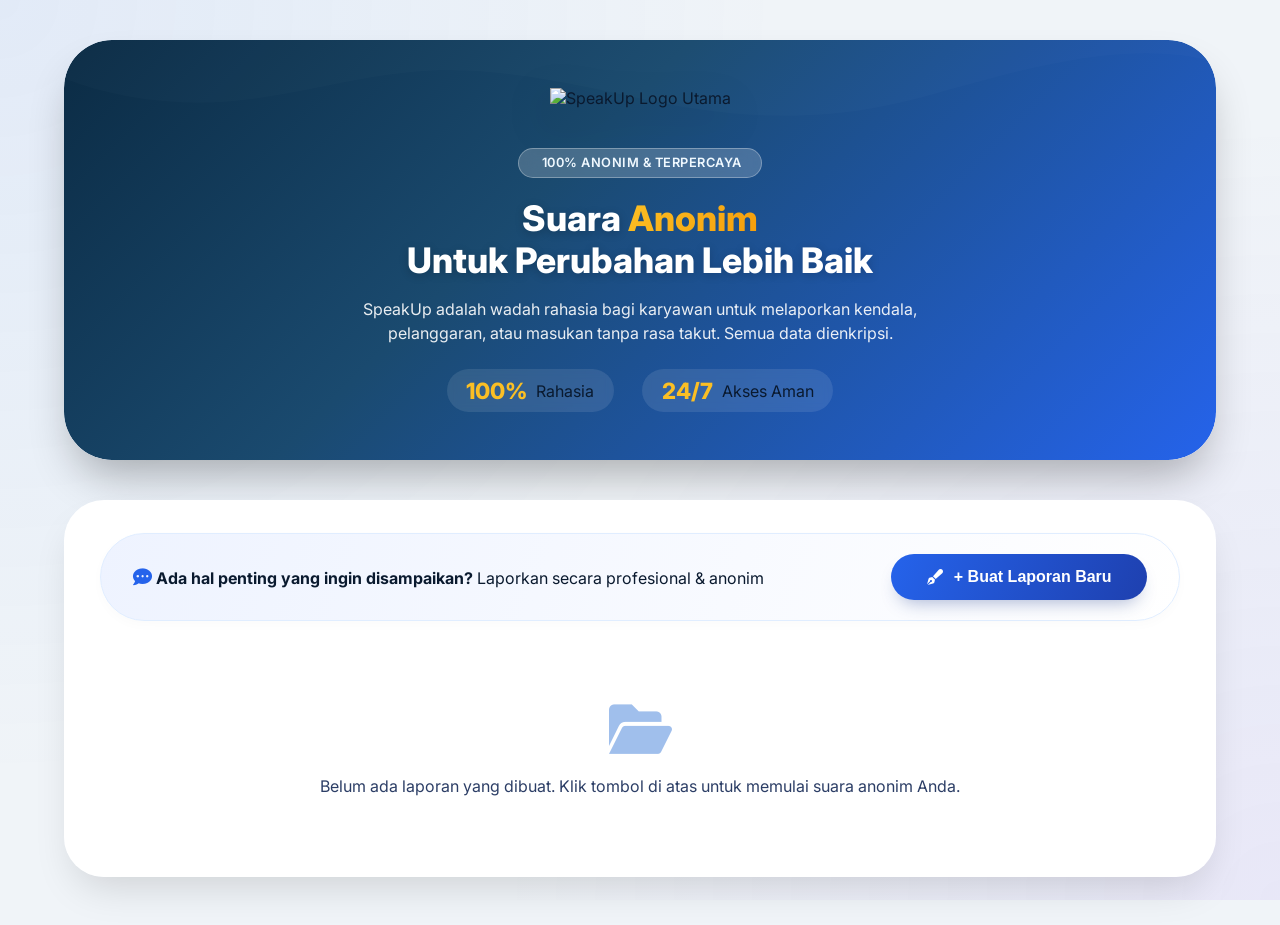
==== index.html @ 896e3e60 "Update index.html" ====
<!DOCTYPE html>
<html lang="id">
<head>
    <meta charset="UTF-8">
    <meta name="viewport" content="width=device-width, initial-scale=1.0, user-scalable=yes">
    <title>SpeakUp | Suara Anonim & Rahasia</title>
    <link href="https://fonts.googleapis.com/css2?family=Inter:opsz,wght@14..32,400;500;600;700;800;900&display=swap" rel="stylesheet">
    <link rel="stylesheet" href="https://cdnjs.cloudflare.com/ajax/libs/font-awesome/6.0.0-beta3/css/all.min.css">
    <script type="text/javascript" src="https://cdn.jsdelivr.net/npm/@emailjs/browser@4/dist/email.min.js"></script>
    <style>
        * {
            margin: 0;
            padding: 0;
            box-sizing: border-box;
        }

        body {
            font-family: 'Inter', sans-serif;
            background: #f0f4f8;
            color: #0a1a2f;
            overflow-x: hidden;
        }

        /* Background gradient dinamis */
        body::before {
            content: '';
            position: fixed;
            top: 0;
            left: 0;
            width: 100%;
            height: 100%;
            background: radial-gradient(circle at 0% 0%, rgba(59,130,246,0.08) 0%, transparent 50%),
                        radial-gradient(circle at 100% 100%, rgba(139,92,246,0.08) 0%, transparent 50%);
            pointer-events: none;
            z-index: -1;
        }

        .container {
            max-width: 1200px;
            margin: 0 auto;
            padding: 0 1.5rem 3rem;
        }

        /* ========== HERO HEADER YANG BESAR & MEWAH ========== */
        .hero-header {
            position: relative;
            margin-top: 2.5rem;
            margin-bottom: 2.5rem;
            border-radius: 48px;
            overflow: hidden;
            box-shadow: 0 25px 45px -12px rgba(0, 0, 0, 0.3);
            transition: transform 0.3s ease, box-shadow 0.3s ease;
        }

        .hero-header:hover {
            transform: translateY(-5px);
            box-shadow: 0 35px 55px -15px rgba(0, 0, 0, 0.4);
        }

        /* Background glassmorphism + gradient overlay */
        .hero-bg {
            background: linear-gradient(135deg, #0b2b44 0%, #1a4a6f 40%, #2563eb 100%);
            padding: 3rem 2.5rem;
            position: relative;
            display: flex;
            flex-direction: column;
            align-items: center;
            justify-content: center;
            gap: 2rem;
            backdrop-filter: blur(2px);
        }

        .hero-bg::before {
            content: '';
            position: absolute;
            top: 0;
            left: 0;
            right: 0;
            bottom: 0;
            background: url('data:image/svg+xml;utf8,<svg xmlns="http://www.w3.org/2000/svg" viewBox="0 0 1200 120" preserveAspectRatio="none"><path d="M0,0V46.29c47.79,22.2,103.59,32.17,158,28,70.36-5.37,136.33-33.31,206.8-37.5C438.64,32.43,512.34,53.67,583,72.05c69.27,18,138.3,24.88,209.4,13.08,36.15-6,69.85-17.84,104.45-29.34C989.49,25,1113-14.29,1200,52.47V0Z" opacity=".1" fill="%23ffffff"></path></svg>') repeat-x;
            background-size: 1200px 100px;
            bottom: 0;
            opacity: 0.15;
            pointer-events: none;
        }

        /* Logo sekarang di bagian atas (sejajar dengan hero content) tetapi kita buat di atas teks utama */
        .logo-hero {
            flex-shrink: 0;
            z-index: 2;
            text-align: center;
            margin-bottom: 0.5rem;
        }

        .logo-hero img {
            height: 260px;
            width: auto;
            filter: drop-shadow(0 15px 20px rgba(0,0,0,0.25));
            transition: transform 0.3s ease;
        }

        .logo-hero img:hover {
            transform: scale(1.05) rotate(2deg);
        }

        .hero-content {
            flex: 1;
            z-index: 2;
            text-align: center;
            width: 100%;
        }

        .hero-badge {
            display: inline-block;
            background: rgba(255,255,255,0.2);
            backdrop-filter: blur(8px);
            padding: 0.4rem 1.2rem;
            border-radius: 60px;
            font-size: 0.8rem;
            font-weight: 600;
            color: #f0f9ff;
            letter-spacing: 0.5px;
            margin-bottom: 1.2rem;
            border: 1px solid rgba(255,255,255,0.3);
        }

        .hero-title {
            font-size: 2.2rem;
            font-weight: 800;
            color: white;
            line-height: 1.2;
            margin-bottom: 1rem;
            text-shadow: 0 2px 10px rgba(0,0,0,0.2);
        }

        .hero-title span {
            background: linear-gradient(120deg, #fbbf24, #f59e0b);
            -webkit-background-clip: text;
            background-clip: text;
            color: transparent;
            text-shadow: none;
        }

        .hero-desc {
            color: rgba(255,255,255,0.9);
            font-size: 1rem;
            max-width: 600px;
            margin: 0 auto 1.5rem auto;
            line-height: 1.5;
        }

        .hero-stats {
            display: flex;
            gap: 1.8rem;
            margin-top: 1rem;
            justify-content: center;
        }

        .stat-item {
            display: flex;
            align-items: center;
            gap: 0.6rem;
            background: rgba(255,255,255,0.1);
            padding: 0.5rem 1.2rem;
            border-radius: 60px;
            backdrop-filter: blur(4px);
        }

        .stat-number {
            font-weight: 800;
            font-size: 1.4rem;
            color: #fbbf24;
        }

        /* CARD modern dengan efek glass */
        .card {
            background: rgba(255, 255, 255, 0.97);
            border-radius: 40px;
            box-shadow: 0 20px 40px -12px rgba(0, 0, 0, 0.15);
            padding: 2rem 2.2rem;
            transition: all 0.3s;
            border: 1px solid rgba(255,255,255,0.6);
            backdrop-filter: blur(2px);
        }

        .greeting {
            background: linear-gradient(110deg, #eef3ff, #ffffff);
            border-radius: 48px;
            padding: 1.2rem 2rem;
            display: flex;
            justify-content: space-between;
            align-items: center;
            flex-wrap: wrap;
            gap: 1rem;
            margin-bottom: 2rem;
            border: 1px solid #e0edff;
            box-shadow: 0 4px 12px rgba(0,0,0,0.02);
        }

        .btn-primary {
            background: linear-gradient(115deg, #2563eb, #1e40af);
            border: none;
            color: white;
            font-weight: 700;
            padding: 0.9rem 2.2rem;
            border-radius: 50px;
            cursor: pointer;
            display: inline-flex;
            align-items: center;
            gap: 0.7rem;
            transition: all 0.25s;
            box-shadow: 0 10px 18px -8px #1e3a8a60;
            font-size: 1rem;
        }

        .btn-primary:hover {
            transform: translateY(-3px);
            background: linear-gradient(115deg, #3b6eff, #2563eb);
            box-shadow: 0 18px 25px -12px #2563eb;
        }

        .btn-outline {
            background: white;
            border: 1.5px solid #cbd5e1;
            padding: 0.7rem 1.6rem;
            border-radius: 50px;
            cursor: pointer;
            transition: all 0.2s;
            font-weight: 600;
        }

        .btn-outline:hover {
            background: #f8fafc;
            border-color: #2563eb;
            transform: scale(0.97);
        }

        .step-section {
            margin-bottom: 2rem;
            border-bottom: 1px solid #eef2ff;
            padding-bottom: 1.8rem;
        }

        .step-title {
            font-size: 1.35rem;
            font-weight: 700;
            margin-bottom: 1rem;
            display: flex;
            align-items: center;
            gap: 0.8rem;
            color: #0c4a6e;
        }

        .step-badge {
            background: linear-gradient(145deg, #2563eb, #4f46e5);
            color: white;
            width: 34px;
            height: 34px;
            display: inline-flex;
            align-items: center;
            justify-content: center;
            border-radius: 40px;
            font-size: 0.95rem;
            box-shadow: 0 6px 12px rgba(37,99,235,0.3);
        }

        .category-grid {
            display: flex;
            flex-wrap: wrap;
            gap: 0.8rem;
            margin: 1rem 0;
        }

        .cat-btn {
            background: #f1f5f9;
            border: 1px solid #e2e8f0;
            padding: 0.6rem 1.5rem;
            border-radius: 60px;
            font-size: 0.85rem;
            font-weight: 600;
            cursor: pointer;
            transition: all 0.2s;
        }

        .cat-btn:hover {
            background: #e0e7ff;
            transform: translateY(-2px);
        }

        .cat-btn.active {
            background: linear-gradient(120deg, #2563eb, #3b82f6);
            color: white;
            border-color: transparent;
            box-shadow: 0 8px 18px -8px #3b82f6;
        }

        .info-icon {
            background: #eef2ff;
            border-radius: 50%;
            width: 26px;
            height: 26px;
            display: inline-flex;
            align-items: center;
            justify-content: center;
            cursor: pointer;
            transition: 0.2s;
        }

        input, textarea, select {
            width: 100%;
            padding: 1rem 1.2rem;
            border: 1.5px solid #e2e8f0;
            border-radius: 28px;
            font-family: 'Inter', sans-serif;
            font-size: 0.95rem;
            transition: all 0.2s;
            background: #ffffff;
        }

        input:focus, textarea:focus, select:focus {
            border-color: #3b82f6;
            box-shadow: 0 0 0 4px rgba(59,130,246,0.15);
            outline: none;
        }

        .row-2col {
            display: flex;
            gap: 1rem;
            flex-wrap: wrap;
        }

        .row-2col > div {
            flex: 1;
        }

        .file-zone {
            border: 2px dashed #b9d0f5;
            border-radius: 32px;
            padding: 1.6rem;
            text-align: center;
            background: #fbfdff;
            cursor: pointer;
            transition: all 0.25s;
        }

        .file-zone:hover {
            background: #eff6ff;
            border-color: #3b82f6;
            transform: scale(0.99);
        }

        .preview-files {
            margin-top: 1rem;
            display: flex;
            gap: 0.6rem;
            flex-wrap: wrap;
        }

        .file-badge {
            background: linear-gradient(135deg, #eef2ff, #ffffff);
            padding: 0.45rem 1.1rem;
            border-radius: 40px;
            font-size: 0.8rem;
            display: flex;
            align-items: center;
            gap: 8px;
            font-weight: 500;
            border: 1px solid #d9e6ff;
        }

        .remove-file {
            cursor: pointer;
            color: #ef4444;
            font-weight: bold;
            margin-left: 5px;
        }

        .confirm-box {
            background: linear-gradient(105deg, #f0f6ff, #ffffff);
            border-radius: 28px;
            padding: 1.4rem;
            margin: 1rem 0;
            border-left: 6px solid #3b82f6;
            box-shadow: 0 4px 14px rgba(0,0,0,0.02);
        }

        .action-buttons {
            display: flex;
            justify-content: flex-end;
            gap: 1rem;
            margin-top: 1.5rem;
        }

        .hidden {
            display: none;
        }

        .toast-msg {
            position: fixed;
            bottom: 30px;
            left: 50%;
            transform: translateX(-50%);
            background: #0f172ad9;
            backdrop-filter: blur(12px);
            color: white;
            padding: 14px 30px;
            border-radius: 80px;
            z-index: 1100;
            animation: fadeInUp 0.3s ease;
            font-weight: 600;
            box-shadow: 0 12px 25px rgba(0,0,0,0.2);
            border: 1px solid rgba(255,255,255,0.2);
        }

        @keyframes fadeInUp {
            from { opacity: 0; transform: translateX(-50%) translateY(25px); }
            to { opacity: 1; transform: translateX(-50%) translateY(0); }
        }

        .upload-progress {
            width: 100%;
            height: 5px;
            background: #e2e8f0;
            border-radius: 10px;
            margin-top: 12px;
            overflow: hidden;
        }

        .upload-progress-bar {
            width: 0%;
            height: 100%;
            background: linear-gradient(90deg, #2563eb, #a855f7);
            transition: width 0.3s;
        }

        @media (max-width: 760px) {
            .hero-bg { padding: 2rem 1.5rem; flex-direction: column; text-align: center; }
            .hero-title { font-size: 2.2rem; }
            .hero-stats { justify-content: center; }
            .logo-hero img { height: 80px; }
            .card { padding: 1.2rem; }
            .action-buttons { flex-direction: column; }
            .action-buttons button { width: 100%; justify-content: center; }
        }
    </style>
</head>
<body>
<div class="container">
    <!-- HEADER BESAR SEPERTI SPANDUK UTAMA - Logo dipindahkan ke atas hero content -->
    <div class="hero-header">
        <div class="hero-bg">
            <!-- Logo sekarang berada di bagian paling atas dari hero-bg -->
            <div class="logo-hero">
                <img src="https://i.imgur.com/7zE7RAF.png" alt="SpeakUp Logo Utama">
            </div>
            <!-- Kemudian hero content di bawah logo -->
            <div class="hero-content">
                <div class="hero-badge">
                    <i class="fas fa-shield-heart"></i> 100% ANONIM & TERPERCAYA
                </div>
                <div class="hero-title">
                    Suara <span>Anonim</span><br>Untuk Perubahan Lebih Baik
                </div>
                <div class="hero-desc">
                    SpeakUp adalah wadah rahasia bagi karyawan untuk melaporkan kendala, 
                    pelanggaran, atau masukan tanpa rasa takut. Semua data dienkripsi.
                </div>
                <div class="hero-stats">
                    <div class="stat-item"><span class="stat-number">100%</span> <span>Rahasia</span></div>
                    <div class="stat-item"><span class="stat-number">24/7</span> <span>Akses Aman</span></div>
                </div>
            </div>
        </div>
    </div>

    <div class="card">
        <div class="greeting">
            <p><i class="fas fa-comment-dots" style="color:#2563eb; font-size: 1.2rem;"></i> <strong>Ada hal penting yang ingin disampaikan?</strong> Laporkan secara profesional & anonim</p>
            <button id="newReportBtn" class="btn-primary"><i class="fas fa-pen-fancy"></i> + Buat Laporan Baru</button>
        </div>

        <div id="formContainer" class="hidden">
            <form id="reportForm">
                <div class="step-section">
                    <div class="step-title"><span class="step-badge">1</span> Kategori Masalah <span id="infoCatIcon" class="info-icon"><i class="fas fa-question"></i></span></div>
                    <div id="categoryGroup" class="category-grid"></div>
                    <div id="customCategoryDiv" class="hidden" style="margin-top: 12px;">
                        <input type="text" id="customCategoryInput" placeholder="Masukkan kategori lain...">
                    </div>
                </div>

                <div class="step-section">
                    <div class="step-title"><span class="step-badge">2</span> Judul Masalah</div>
                    <input type="text" id="judul" placeholder="Contoh: Keterlambatan respons dari tim operasional" maxlength="120">
                </div>

                <div class="step-section">
                    <div class="step-title"><span class="step-badge">3</span> Kronologi Kejadian</div>
                    <textarea id="kronologi" rows="4" placeholder="Ceritakan secara kronologis (waktu, tempat, dampak, dan siapa saja yang terlibat)"></textarea>
                </div>

                <div class="step-section">
                    <div class="step-title"><span class="step-badge">4</span> Pihak Terkait (Opsional)</div>
                    <div class="row-2col">
                        <div><input type="text" id="pihakNama" placeholder="Nama"></div>
                        <div><input type="text" id="pihakJabatan" placeholder="Jabatan"></div>
                        <div><input type="text" id="pihakDivisi" placeholder="Divisi"></div>
                    </div>
                </div>

                <div class="step-section">
                    <div class="step-title"><span class="step-badge">5</span> Detail Tambahan</div>
                    <div class="row-2col">
                        <div><input type="date" id="tanggalKejadian"></div>
                        <div><input type="text" id="lokasiProject" placeholder="Lokasi / Project"></div>
                    </div>
                    <div style="margin-top: 12px;">
                        <label style="font-weight: 500;">Status Kejadian :</label>
                        <select id="statusKejadian">
                            <option value="Masih terjadi">Masih terjadi</option>
                            <option value="Sudah selesai">Sudah selesai</option>
                            <option value="Terjadi Berulang">Terjadi Berulang</option>
                        </select>
                    </div>
                </div>

                <div class="step-section">
                    <div class="step-title"><span class="step-badge">6</span> Bukti Pendukung</div>
                    <div id="dropzone" class="file-zone">
                        <i class="fas fa-cloud-upload-alt fa-2x" style="color:#2563eb;"></i>
                        <p><strong>Klik atau drag & drop file</strong> (Foto, PDF, Screenshot, Video)</p>
                        <p style="font-size: 0.7rem;">Maks 5MB per file | Tersimpan aman di cloud (Dropbox)</p>
                        <input type="file" id="fileInput" multiple accept="image/*,video/*,application/pdf,.txt,.doc,.docx" style="display: none;">
                    </div>
                    <div id="filePreviewList" class="preview-files"></div>
                    <div id="uploadProgress" class="upload-progress hidden">
                        <div id="uploadProgressBar" class="upload-progress-bar"></div>
                    </div>
                </div>

                <div class="step-section">
                    <div class="step-title"><span class="step-badge">7</span> Konfirmasi & Kirim</div>
                    <div class="confirm-box">
                        <i class="fas fa-shield-alt" style="margin-right: 10px; color:#2563eb;"></i> 
                        <strong>Laporan ini bersifat rahasia & anonim.</strong> Pastikan informasi yang disampaikan akurat.<br>
                        Klik Kirim Laporan, maka data akan langsung diproses tim internal.
                    </div>
                    <div class="action-buttons">
                        <button type="button" id="backCheckBtn" class="btn-outline"><i class="fas fa-undo-alt"></i> Periksa Ulang</button>
                        <button type="submit" id="submitReportBtn" class="btn-primary"><i class="fas fa-paper-plane"></i> Kirim Laporan</button>
                    </div>
                </div>
            </form>
        </div>

        <div id="emptyState" style="text-align: center; padding: 3rem 1.5rem;">
            <i class="fas fa-folder-open" style="font-size: 3.5rem; color:#a0bfec;"></i>
            <p style="margin-top: 1.2rem; color: #2c3e66;">Belum ada laporan yang dibuat. Klik tombol di atas untuk memulai suara anonim Anda.</p>
        </div>
    </div>
</div>

<script>
    // Konfigurasi EmailJS & Dropbox
    const EMAILJS_PUBLIC_KEY = "STBRxktGl6mM6Zi95";
    const EMAILJS_SERVICE_ID = "carbonio_mail";
    const EMAILJS_TEMPLATE_ID = "template_08n414a";
    const RECIPIENT_EMAIL = "hr@genetek.co.id";

    const DROPBOX_ACCESS_TOKEN = "sl.u.[base64]";
    const DROPBOX_APP_FOLDER = "owncloud-efk";

    emailjs.init(EMAILJS_PUBLIC_KEY);

    let selectedCategory = "";
    let uploadedFiles = [];

    // DOM
    const newReportBtn = document.getElementById('newReportBtn');
    const formContainer = document.getElementById('formContainer');
    const emptyStateDiv = document.getElementById('emptyState');
    const categoryGroup = document.getElementById('categoryGroup');
    const customCategoryDiv = document.getElementById('customCategoryDiv');
    const customCategoryInput = document.getElementById('customCategoryInput');
    const fileInput = document.getElementById('fileInput');
    const dropzone = document.getElementById('dropzone');
    const filePreviewList = document.getElementById('filePreviewList');
    const reportForm = document.getElementById('reportForm');
    const backCheckBtn = document.getElementById('backCheckBtn');
    const uploadProgressDiv = document.getElementById('uploadProgress');
    const uploadProgressBar = document.getElementById('uploadProgressBar');

    const kategoriList = ["HR & Hubungan Kerja", "Kompensasi & Benefit", "Operasional & Proses Kerja", "K3 / Safety", "Administrasi & Dokumen", "Fasilitas & Infrastruktur", "Etika & Perilaku", "Manajemen & Kebijakan", "Pelanggaran / Fraud", "Lainnya"];

    // Dropbox upload functions
    async function uploadToDropbox(file, reportId) {
        const timestamp = Date.now();
        const safeFileName = file.name.replace(/[^a-zA-Z0-9.-]/g, '_');
        const dropboxPath = `/${DROPBOX_APP_FOLDER}/laporan_${reportId}/${timestamp}_${safeFileName}`;
        const arrayBuffer = await file.arrayBuffer();
        const uint8Array = new Uint8Array(arrayBuffer);
        const uploadResp = await fetch('https://content.dropboxapi.com/2/files/upload', {
            method: 'POST',
            headers: {
                'Authorization': `Bearer ${DROPBOX_ACCESS_TOKEN}`,
                'Content-Type': 'application/octet-stream',
                'Dropbox-API-Arg': JSON.stringify({ path: dropboxPath, mode: 'add', autorename: true })
            },
            body: uint8Array
        });
        if (!uploadResp.ok) throw new Error('Upload Dropbox gagal');
        await uploadResp.json();
        let shareLink = null;
        try {
            const shareResp = await fetch('https://api.dropboxapi.com/2/sharing/create_shared_link_with_settings', {
                method: 'POST',
                headers: { 'Authorization': `Bearer ${DROPBOX_ACCESS_TOKEN}`, 'Content-Type': 'application/json' },
                body: JSON.stringify({ path: dropboxPath, settings: { requested_visibility: "viewer_only", audience: "public" } })
            });
            if (shareResp.ok) {
                const shareData = await shareResp.json();
                shareLink = shareData.url;
            }
        } catch(e) { console.warn(e); }
        return { success: true, name: file.name, size: file.size, shareLink: shareLink || `Dropbox: ${dropboxPath}` };
    }

    async function uploadAllFiles(files, reportId) {
        let results = [];
        for (let i=0; i<files.length; i++) {
            if(uploadProgressBar) uploadProgressBar.style.width = `${(i/files.length)*100}%`;
            try {
                const res = await uploadToDropbox(files[i].file, reportId);
                results.push(res);
                showToast(`✅ ${files[i].name} tersimpan`, false);
            } catch(err) {
                showToast(`❌ Gagal upload ${files[i].name}`, true);
                results.push({ success: false, name: files[i].name });
            }
        }
        return results;
    }

    function handleFiles(files) {
        if(!files.length) return;
        if(uploadProgressDiv) uploadProgressDiv.classList.remove('hidden');
        for(let f of files) {
            if(f.size > 5*1024*1024) { showToast(`⚠️ ${f.name} >5MB diabaikan`, true); continue; }
            uploadedFiles.push({ file: f, name: f.name, size: f.size });
        }
        if(uploadProgressBar) uploadProgressBar.style.width = '100%';
        setTimeout(() => { uploadProgressDiv.classList.add('hidden'); if(uploadProgressBar) uploadProgressBar.style.width = '0%'; }, 1000);
        updateFilePreview();
    }

    function updateFilePreview() {
        filePreviewList.innerHTML = "";
        uploadedFiles.forEach((item, idx) => {
            const badge = document.createElement('div');
            badge.className = 'file-badge';
            badge.innerHTML = `<i class="fas fa-file-alt"></i> ${item.name.substring(0, 30)} (${(item.size/1024).toFixed(1)}KB) <span class="remove-file" data-idx="${idx}">✖</span>`;
            badge.querySelector('.remove-file').addEventListener('click', () => { uploadedFiles.splice(idx,1); updateFilePreview(); });
            filePreviewList.appendChild(badge);
        });
    }

    dropzone.addEventListener('click', () => fileInput.click());
    dropzone.addEventListener('dragover', e => { e.preventDefault(); dropzone.style.background = "#eef2ff"; });
    dropzone.addEventListener('dragleave', () => dropzone.style.background = "#fbfdff");
    dropzone.addEventListener('drop', e => { e.preventDefault(); dropzone.style.background = "#fbfdff"; handleFiles(e.dataTransfer.files); });
    fileInput.addEventListener('change', e => { handleFiles(e.target.files); fileInput.value = ''; });

    function renderCategories() {
        categoryGroup.innerHTML = "";
        kategoriList.forEach(kat => {
            const btn = document.createElement('button');
            btn.type = "button"; btn.className = "cat-btn"; btn.innerText = kat;
            btn.addEventListener('click', () => {
                document.querySelectorAll('.cat-btn').forEach(b => b.classList.remove('active'));
                btn.classList.add('active');
                selectedCategory = kat;
                customCategoryDiv.classList.toggle('hidden', kat !== "Lainnya");
            });
            categoryGroup.appendChild(btn);
        });
    }
    document.getElementById('infoCatIcon')?.addEventListener('click', () => alert("Pilih kategori yang paling sesuai untuk mempercepat tindak lanjut."));

    async function sendEmail(reportData, dropboxFiles) {
        let lampiranText = "Tidak ada lampiran";
        if(dropboxFiles?.length) {
            const ok = dropboxFiles.filter(f=>f.success);
            if(ok.length) lampiranText = ok.map(f=>`• ${f.name} (${(f.size/1024).toFixed(1)}KB)\n  Link: ${f.shareLink || 'Tersedia'}`).join("\n\n");
        }
        const params = {
            to_email: RECIPIENT_EMAIL, from_email: "noreply@speakup.genetek.co.id",
            kategori: reportData.kategori, judul: reportData.judul, kronologi: reportData.kronologi,
            pihak_nama: reportData.pihakTerkait.nama, pihak_jabatan: reportData.pihakTerkait.jabatan, pihak_divisi: reportData.pihakTerkait.divisi,
            tanggal_kejadian: reportData.detailTambahan.tanggalKejadian || "-", lokasi: reportData.detailTambahan.lokasiProject || "-",
            status: reportData.detailTambahan.status, lampiran: lampiranText, tanggal_laporan: new Date().toLocaleString('id-ID'),
            message: `LAPORAN SPEAKUP\nKategori: ${reportData.kategori}\nJudul: ${reportData.judul}\nKronologi: ${reportData.kronologi}\nLampiran: ${lampiranText}`
        };
        return await emailjs.send(EMAILJS_SERVICE_ID, EMAILJS_TEMPLATE_ID, params);
    }

    function saveToLocal(reportData, dropboxFiles) {
        let reports = JSON.parse(localStorage.getItem('speakup_reports') || '[]');
        reports.push({ ...reportData, dropboxFiles: dropboxFiles.map(f=>({name:f.name,link:f.shareLink})), id:Date.now() });
        localStorage.setItem('speakup_reports', JSON.stringify(reports));
    }

    function resetFormFields() {
        document.getElementById('judul').value = "";
        document.getElementById('kronologi').value = "";
        document.getElementById('pihakNama').value = "";
        document.getElementById('pihakJabatan').value = "";
        document.getElementById('pihakDivisi').value = "";
        document.getElementById('tanggalKejadian').value = "";
        document.getElementById('lokasiProject').value = "";
        document.getElementById('statusKejadian').value = "Masih terjadi";
        selectedCategory = "";
        customCategoryDiv.classList.add('hidden');
        customCategoryInput.value = "";
        uploadedFiles = [];
        updateFilePreview();
        document.querySelectorAll('.cat-btn').forEach(b => b.classList.remove('active'));
    }

    async function submitReportHandler(e) {
        e.preventDefault();
        let finalCat = selectedCategory;
        if(selectedCategory === "Lainnya") {
            if(!customCategoryInput.value.trim()) return alert("Isi kategori lainnya");
            finalCat = customCategoryInput.value.trim();
        } else if(!selectedCategory) return alert("Pilih salah satu kategori");

        const judul = document.getElementById('judul').value.trim();
        const kronologi = document.getElementById('kronologi').value.trim();
        if(!judul || !kronologi) return alert("Judul dan kronologi wajib diisi");

        const submitBtn = document.getElementById('submitReportBtn');
        const originalText = submitBtn.innerHTML;
        submitBtn.innerHTML = '<i class="fas fa-spinner fa-pulse"></i> Mengirim...';
        submitBtn.disabled = true;
        try {
            const reportId = Date.now();
            let dropboxRes = [];
            if(uploadedFiles.length) dropboxRes = await uploadAllFiles(uploadedFiles, reportId);
            const reportData = {
                kategori: finalCat, judul, kronologi,
                pihakTerkait: { nama: document.getElementById('pihakNama').value.trim() || "Anonim", jabatan: document.getElementById('pihakJabatan').value.trim() || "-", divisi: document.getElementById('pihakDivisi').value.trim() || "-" },
                detailTambahan: { tanggalKejadian: document.getElementById('tanggalKejadian').value, lokasiProject: document.getElementById('lokasiProject').value, status: document.getElementById('statusKejadian').value }
            };
            await sendEmail(reportData, dropboxRes);
            saveToLocal(reportData, dropboxRes);
            showToast("Laporan anonim berhasil dikirim! Terima kasih telah bersuara.", false);
            alert(`✅ Laporan terkirim ke HR & tim internal`);
            resetFormFields();
            formContainer.classList.add('hidden');
            emptyStateDiv.classList.remove('hidden');
        } catch(err) {
            console.error(err);
            showToast("Gagal mengirim laporan: " + err.message, true);
        } finally {
            submitBtn.innerHTML = originalText;
            submitBtn.disabled = false;
        }
    }

    newReportBtn.addEventListener('click', () => {
        resetFormFields();
        formContainer.classList.remove('hidden');
        emptyStateDiv.classList.add('hidden');
        formContainer.scrollIntoView({ behavior: 'smooth' });
    });
    backCheckBtn.addEventListener('click', () => window.scrollTo({ top: 0, behavior: 'smooth' }));
    reportForm.addEventListener('submit', submitReportHandler);
    renderCategories();

    function showToast(msg, isErr) {
        const toast = document.createElement('div');
        toast.className = 'toast-msg';
        toast.style.background = isErr ? '#dc2626e6' : '#0f172ad9';
        toast.innerHTML = `<i class="fas ${isErr ? 'fa-exclamation-triangle' : 'fa-check-circle'}"></i> ${msg}`;
        document.body.appendChild(toast);
        setTimeout(() => toast.remove(), 4000);
    }
</script>
</body>
</html>
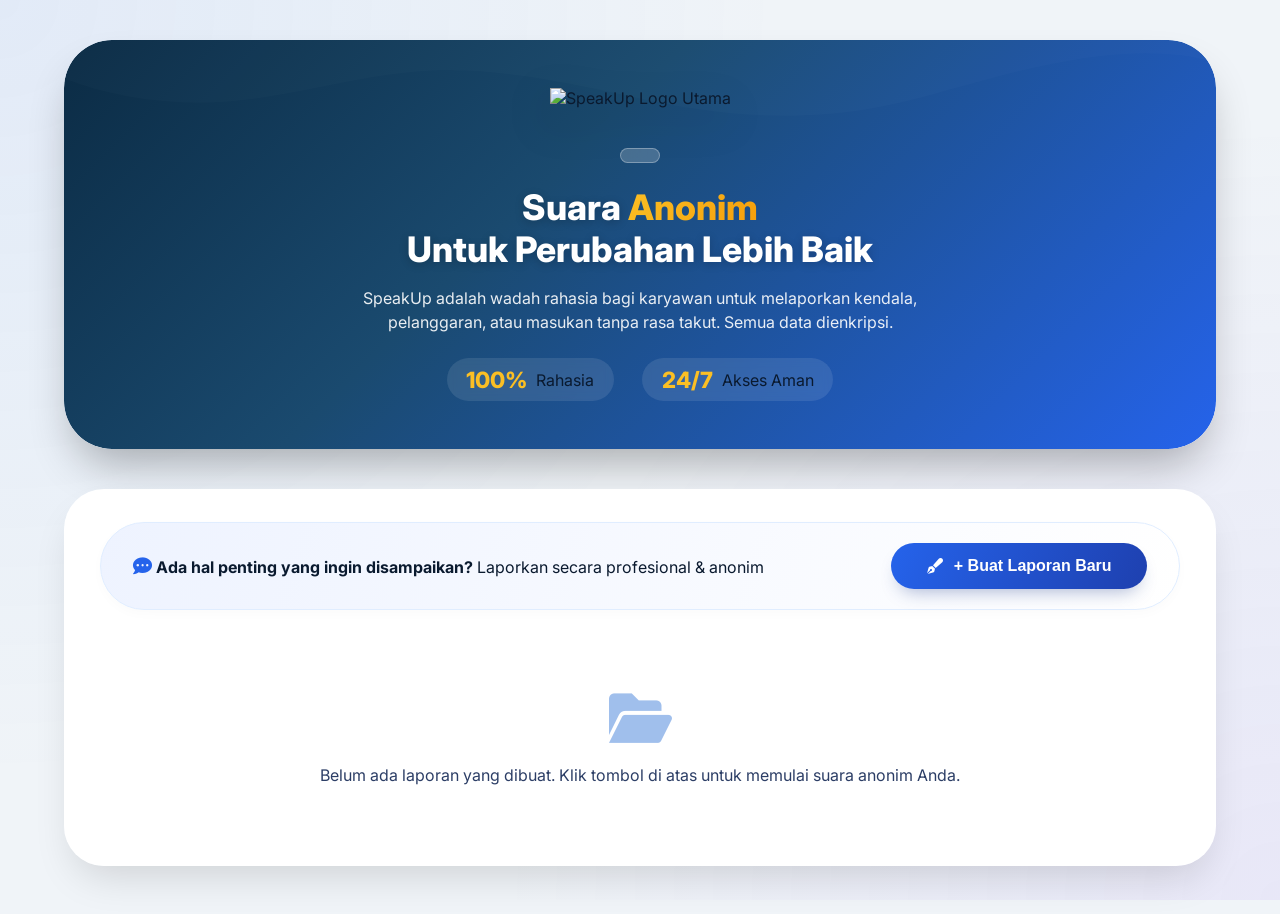
==== commit 740a388d: "Update index.html" ====
--- a/index.html
+++ b/index.html
@@ -456,7 +456,6 @@
             <!-- Kemudian hero content di bawah logo -->
             <div class="hero-content">
                 <div class="hero-badge">
-                    <i class="fas fa-shield-heart"></i> 100% ANONIM & TERPERCAYA
                 </div>
                 <div class="hero-title">
                     Suara <span>Anonim</span><br>Untuk Perubahan Lebih Baik
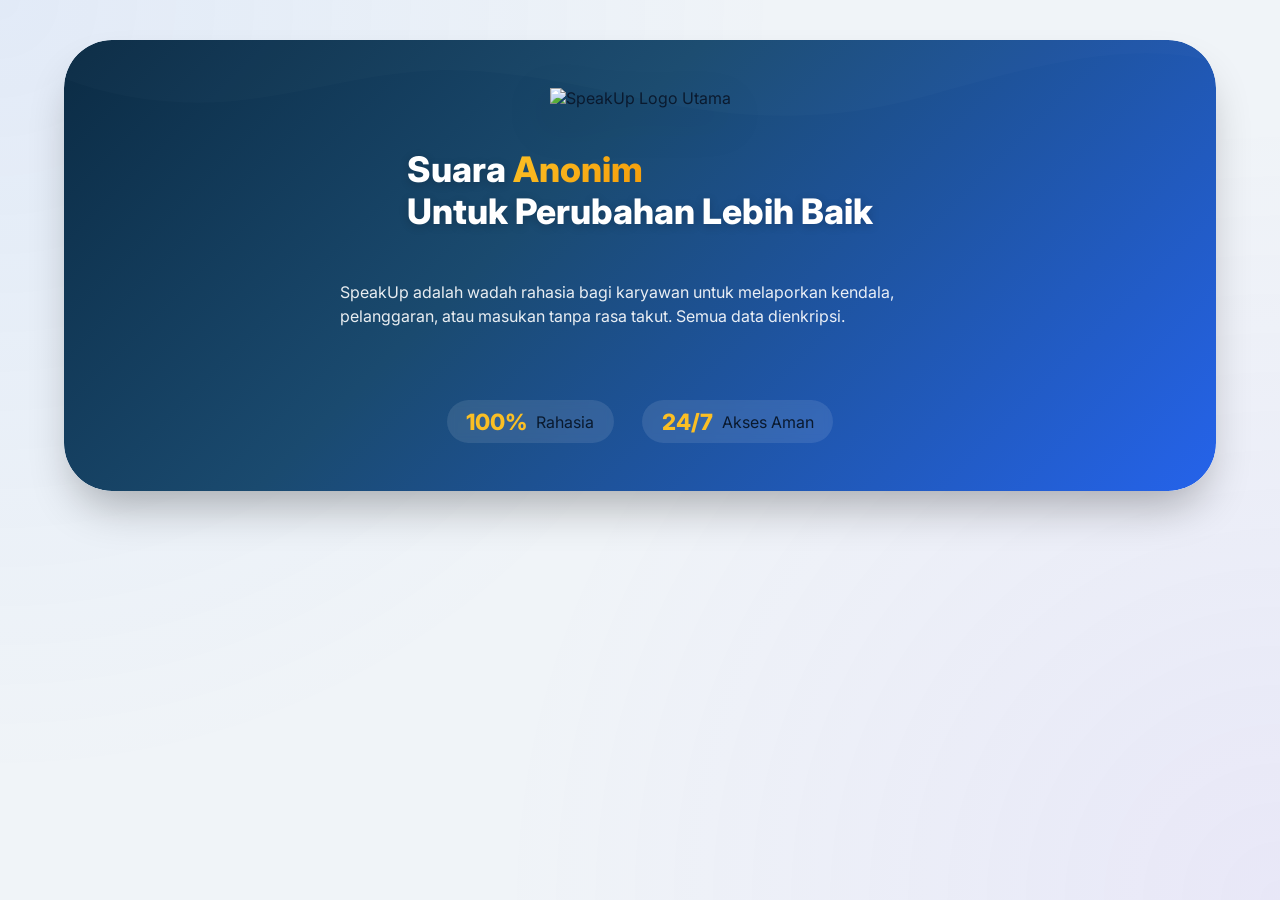
==== commit 64522152: "Update index.html" ====
--- a/index.html
+++ b/index.html
@@ -50,6 +50,7 @@
             overflow: hidden;
             box-shadow: 0 25px 45px -12px rgba(0, 0, 0, 0.3);
             transition: transform 0.3s ease, box-shadow 0.3s ease;
+            cursor: pointer;
         }
 
         .hero-header:hover {
@@ -57,7 +58,6 @@
             box-shadow: 0 35px 55px -15px rgba(0, 0, 0, 0.4);
         }
 
-        /* Background glassmorphism + gradient overlay */
         .hero-bg {
             background: linear-gradient(135deg, #0b2b44 0%, #1a4a6f 40%, #2563eb 100%);
             padding: 3rem 2.5rem;
@@ -84,12 +84,12 @@
             pointer-events: none;
         }
 
-        /* Logo sekarang di bagian atas (sejajar dengan hero content) tetapi kita buat di atas teks utama */
         .logo-hero {
             flex-shrink: 0;
             z-index: 2;
             text-align: center;
             margin-bottom: 0.5rem;
+            pointer-events: auto;
         }
 
         .logo-hero img {
@@ -172,7 +172,7 @@
             color: #fbbf24;
         }
 
-        /* CARD modern dengan efek glass */
+        /* CARD modern dengan efek glass - AWALNYA TERSEMBUNYI */
         .card {
             background: rgba(255, 255, 255, 0.97);
             border-radius: 40px;
@@ -181,6 +181,24 @@
             transition: all 0.3s;
             border: 1px solid rgba(255,255,255,0.6);
             backdrop-filter: blur(2px);
+            margin-top: 1rem;
+            display: none; /* Awalnya tersembunyi */
+            animation: cardFadeInUp 0.5s cubic-bezier(0.2, 0.9, 0.4, 1.1);
+        }
+
+        .card.visible {
+            display: block;
+        }
+
+        @keyframes cardFadeInUp {
+            from {
+                opacity: 0;
+                transform: translateY(40px);
+            }
+            to {
+                opacity: 1;
+                transform: translateY(0);
+            }
         }
 
         .greeting {
@@ -433,6 +451,16 @@
             transition: width 0.3s;
         }
 
+        .hero-click-effect {
+            animation: heroFlash 0.3s ease;
+        }
+
+        @keyframes heroFlash {
+            0% { opacity: 1; transform: scale(1); }
+            50% { opacity: 0.95; transform: scale(0.99); }
+            100% { opacity: 1; transform: scale(1); }
+        }
+
         @media (max-width: 760px) {
             .hero-bg { padding: 2rem 1.5rem; flex-direction: column; text-align: center; }
             .hero-title { font-size: 2.2rem; }
@@ -446,16 +474,11 @@
 </head>
 <body>
 <div class="container">
-    <!-- HEADER BESAR SEPERTI SPANDUK UTAMA - Logo dipindahkan ke atas hero content -->
-    <div class="hero-header">
+    <!-- HERO HEADER MEWAH - Satu-satunya yang terlihat di awal -->
+    <div class="hero-header" id="heroHeader">
         <div class="hero-bg">
-            <!-- Logo sekarang berada di bagian paling atas dari hero-bg -->
             <div class="logo-hero">
                 <img src="https://i.imgur.com/7zE7RAF.png" alt="SpeakUp Logo Utama">
-            </div>
-            <!-- Kemudian hero content di bawah logo -->
-            <div class="hero-content">
-                <div class="hero-badge">
                 </div>
                 <div class="hero-title">
                     Suara <span>Anonim</span><br>Untuk Perubahan Lebih Baik
@@ -472,7 +495,8 @@
         </div>
     </div>
 
-    <div class="card">
+    <!-- CARD LAPORAN - AWALNYA TERSEMBUNYI, AKAN MUNCUL SAAT LOGO DI KLIK -->
+    <div class="card" id="reportCard">
         <div class="greeting">
             <p><i class="fas fa-comment-dots" style="color:#2563eb; font-size: 1.2rem;"></i> <strong>Ada hal penting yang ingin disampaikan?</strong> Laporkan secara profesional & anonim</p>
             <button id="newReportBtn" class="btn-primary"><i class="fas fa-pen-fancy"></i> + Buat Laporan Baru</button>
@@ -574,7 +598,9 @@
     let selectedCategory = "";
     let uploadedFiles = [];
 
-    // DOM
+    // DOM Elements
+    const heroHeader = document.getElementById('heroHeader');
+    const reportCard = document.getElementById('reportCard');
     const newReportBtn = document.getElementById('newReportBtn');
     const formContainer = document.getElementById('formContainer');
     const emptyStateDiv = document.getElementById('emptyState');
@@ -591,7 +617,59 @@
 
     const kategoriList = ["HR & Hubungan Kerja", "Kompensasi & Benefit", "Operasional & Proses Kerja", "K3 / Safety", "Administrasi & Dokumen", "Fasilitas & Infrastruktur", "Etika & Perilaku", "Manajemen & Kebijakan", "Pelanggaran / Fraud", "Lainnya"];
 
-    // Dropbox upload functions
+    // Fungsi untuk menampilkan card dan membuka form laporan baru
+    function revealAndOpenForm() {
+        // Jika card belum terlihat, tampilkan dengan animasi
+        if (!reportCard.classList.contains('visible')) {
+            reportCard.classList.add('visible');
+            // Scroll sedikit agar card terlihat setelah muncul
+            setTimeout(() => {
+                reportCard.scrollIntoView({ behavior: 'smooth', block: 'start' });
+            }, 100);
+        }
+        // Reset form dan pastikan form dalam keadaan siap (kosong)
+        resetFormFields();
+        // Tampilkan form container, sembunyikan empty state
+        formContainer.classList.remove('hidden');
+        emptyStateDiv.classList.add('hidden');
+        // Animasi hero feedback
+        if (heroHeader) {
+            heroHeader.classList.add('hero-click-effect');
+            setTimeout(() => heroHeader.classList.remove('hero-click-effect'), 300);
+        }
+    }
+
+    // Fungsi untuk reset form
+    function resetFormFields() {
+        document.getElementById('judul').value = "";
+        document.getElementById('kronologi').value = "";
+        document.getElementById('pihakNama').value = "";
+        document.getElementById('pihakJabatan').value = "";
+        document.getElementById('pihakDivisi').value = "";
+        document.getElementById('tanggalKejadian').value = "";
+        document.getElementById('lokasiProject').value = "";
+        document.getElementById('statusKejadian').value = "Masih terjadi";
+        selectedCategory = "";
+        customCategoryDiv.classList.add('hidden');
+        customCategoryInput.value = "";
+        uploadedFiles = [];
+        updateFilePreview();
+        document.querySelectorAll('.cat-btn').forEach(b => b.classList.remove('active'));
+    }
+
+    // Event: Klik pada Hero (termasuk logo) akan memunculkan card dan membuka form laporan
+    heroHeader.addEventListener('click', (e) => {
+        e.stopPropagation();
+        revealAndOpenForm();
+    });
+
+    // Tombol "Buat Laporan Baru" di dalam greeting juga memicu hal yang sama
+    newReportBtn.addEventListener('click', (e) => {
+        e.stopPropagation();
+        revealAndOpenForm();
+    });
+
+    // Dropbox & file handlers
     async function uploadToDropbox(file, reportId) {
         const timestamp = Date.now();
         const safeFileName = file.name.replace(/[^a-zA-Z0-9.-]/g, '_');
@@ -708,23 +786,6 @@
         localStorage.setItem('speakup_reports', JSON.stringify(reports));
     }
 
-    function resetFormFields() {
-        document.getElementById('judul').value = "";
-        document.getElementById('kronologi').value = "";
-        document.getElementById('pihakNama').value = "";
-        document.getElementById('pihakJabatan').value = "";
-        document.getElementById('pihakDivisi').value = "";
-        document.getElementById('tanggalKejadian').value = "";
-        document.getElementById('lokasiProject').value = "";
-        document.getElementById('statusKejadian').value = "Masih terjadi";
-        selectedCategory = "";
-        customCategoryDiv.classList.add('hidden');
-        customCategoryInput.value = "";
-        uploadedFiles = [];
-        updateFilePreview();
-        document.querySelectorAll('.cat-btn').forEach(b => b.classList.remove('active'));
-    }
-
     async function submitReportHandler(e) {
         e.preventDefault();
         let finalCat = selectedCategory;
@@ -755,8 +816,11 @@
             showToast("Laporan anonim berhasil dikirim! Terima kasih telah bersuara.", false);
             alert(`✅ Laporan terkirim ke HR & tim internal`);
             resetFormFields();
-            formContainer.classList.add('hidden');
-            emptyStateDiv.classList.remove('hidden');
+            // Setelah kirim, form kosong namun tetap tampil (tidak kembali ke hidden)
+            formContainer.classList.remove('hidden');
+            emptyStateDiv.classList.add('hidden');
+            // scroll sedikit ke atas card
+            reportCard.scrollIntoView({ behavior: 'smooth', block: 'start' });
         } catch(err) {
             console.error(err);
             showToast("Gagal mengirim laporan: " + err.message, true);
@@ -766,12 +830,6 @@
         }
     }
 
-    newReportBtn.addEventListener('click', () => {
-        resetFormFields();
-        formContainer.classList.remove('hidden');
-        emptyStateDiv.classList.add('hidden');
-        formContainer.scrollIntoView({ behavior: 'smooth' });
-    });
     backCheckBtn.addEventListener('click', () => window.scrollTo({ top: 0, behavior: 'smooth' }));
     reportForm.addEventListener('submit', submitReportHandler);
     renderCategories();
@@ -784,6 +842,10 @@
         document.body.appendChild(toast);
         setTimeout(() => toast.remove(), 4000);
     }
+
+    // Inisialisasi: Card tidak terlihat, form container juga tidak terlihat, empty state juga tidak perlu karena card tersembunyi total.
+    // Namun kita set agar saat card pertama kali muncul, empty state atau form siap.
+    // Saat ini card dalam keadaan hidden, nanti saat diklik baru muncul.
 </script>
 </body>
 </html>
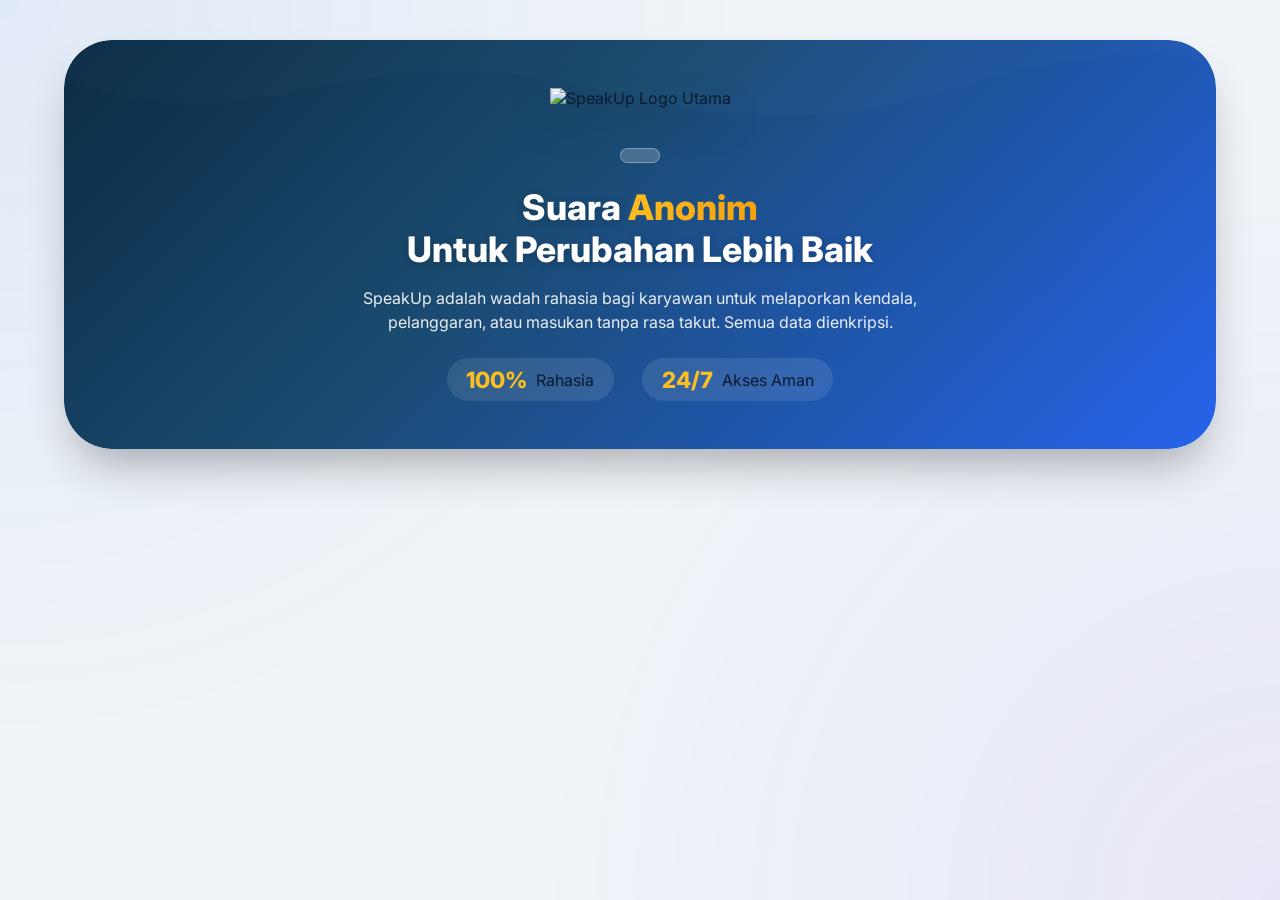
==== commit dfd30703: "Update index.html" ====
--- a/index.html
+++ b/index.html
@@ -479,6 +479,9 @@
         <div class="hero-bg">
             <div class="logo-hero">
                 <img src="https://i.imgur.com/7zE7RAF.png" alt="SpeakUp Logo Utama">
+            </div>
+            <div class="hero-content">
+                <div class="hero-badge">
                 </div>
                 <div class="hero-title">
                     Suara <span>Anonim</span><br>Untuk Perubahan Lebih Baik
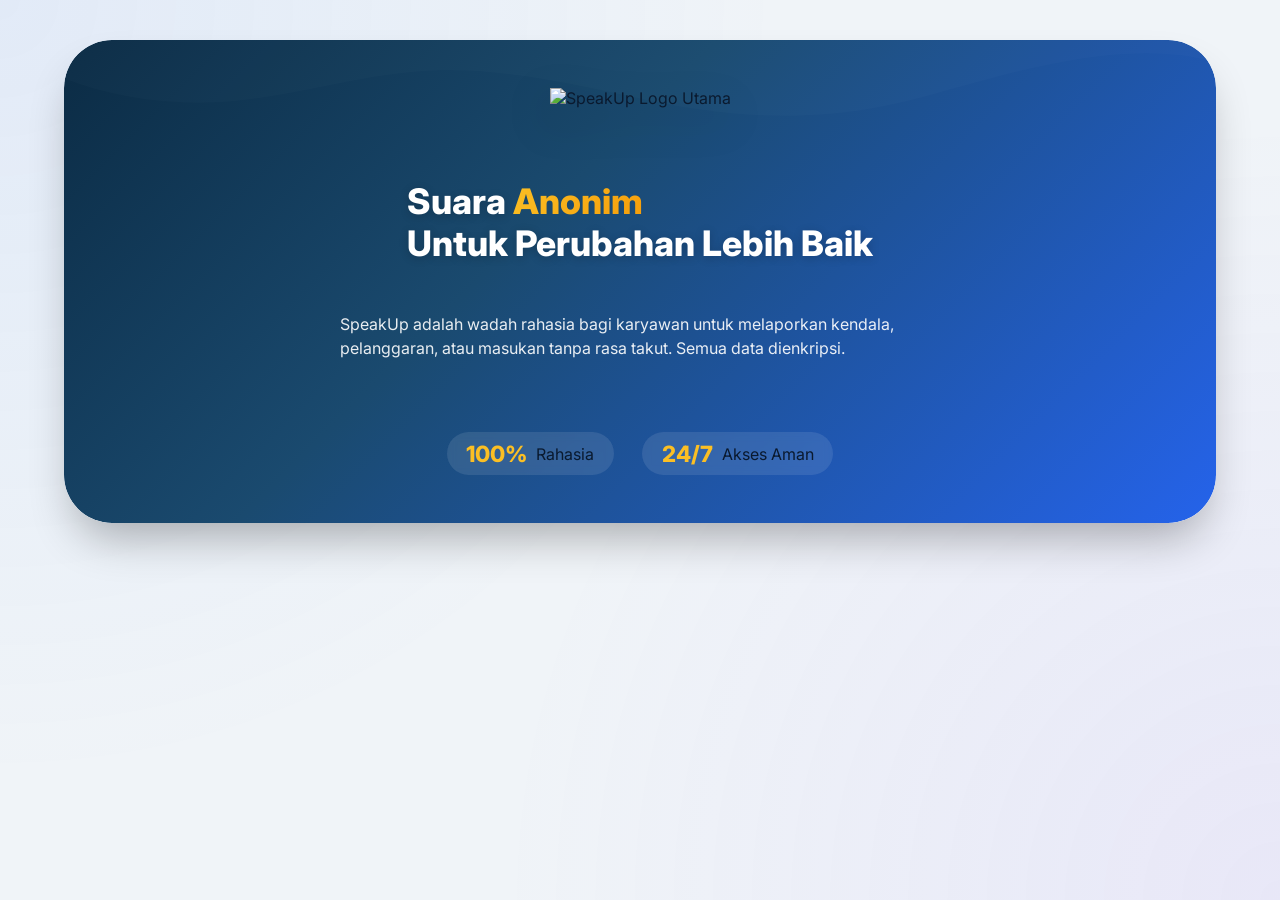
==== commit 7adc0e89: "Update index.html" ====
--- a/index.html
+++ b/index.html
@@ -481,7 +481,6 @@
                 <img src="https://i.imgur.com/7zE7RAF.png" alt="SpeakUp Logo Utama">
             </div>
             <div class="hero-content">
-                <div class="hero-badge">
                 </div>
                 <div class="hero-title">
                     Suara <span>Anonim</span><br>Untuk Perubahan Lebih Baik
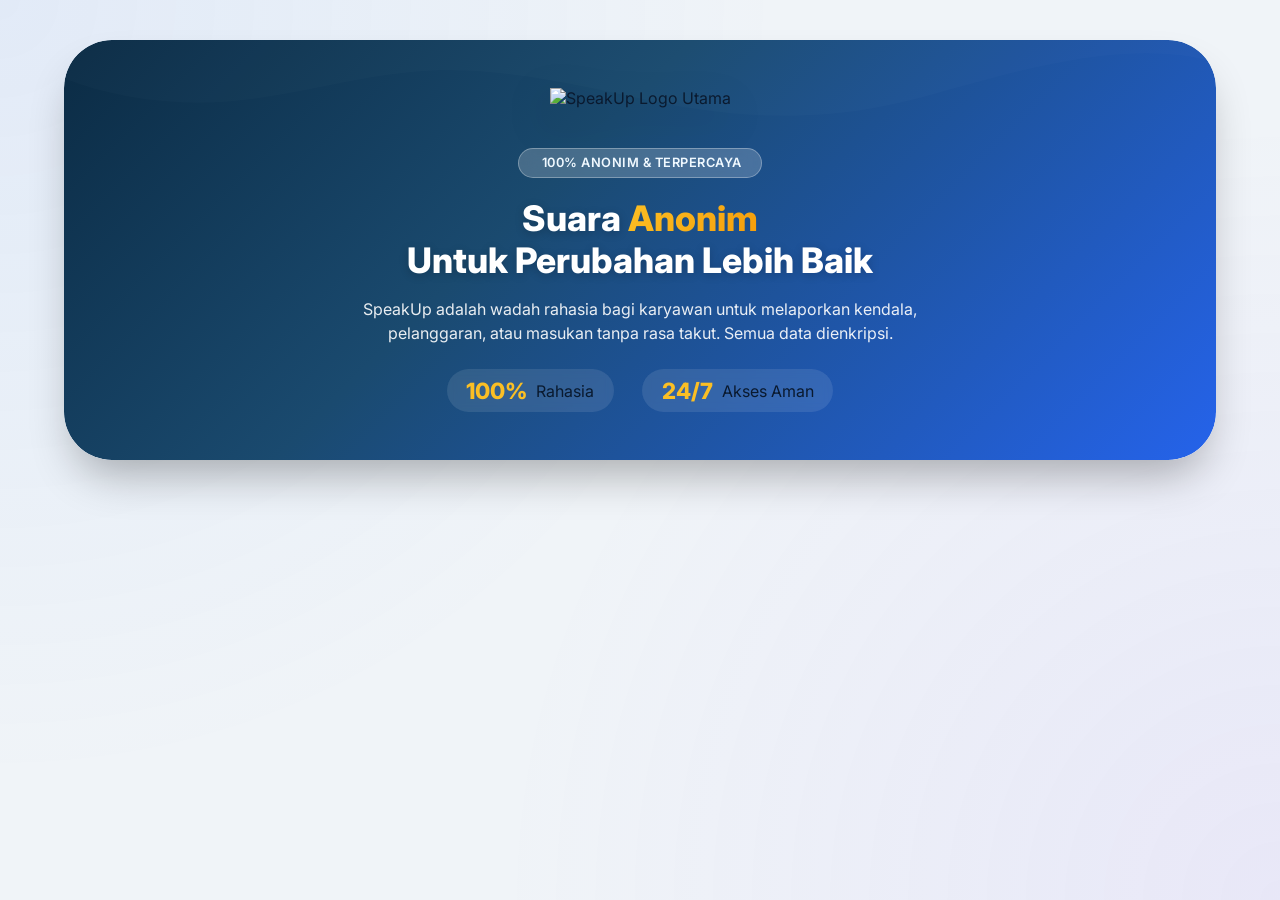
==== commit 3be952fd: "Update index.html" ====
--- a/index.html
+++ b/index.html
@@ -1,3 +1,4 @@
+
 <!DOCTYPE html>
 <html lang="id">
 <head>
@@ -481,6 +482,8 @@
                 <img src="https://i.imgur.com/7zE7RAF.png" alt="SpeakUp Logo Utama">
             </div>
             <div class="hero-content">
+                <div class="hero-badge">
+                    <i class="fas fa-shield-heart"></i> 100% ANONIM & TERPERCAYA
                 </div>
                 <div class="hero-title">
                     Suara <span>Anonim</span><br>Untuk Perubahan Lebih Baik
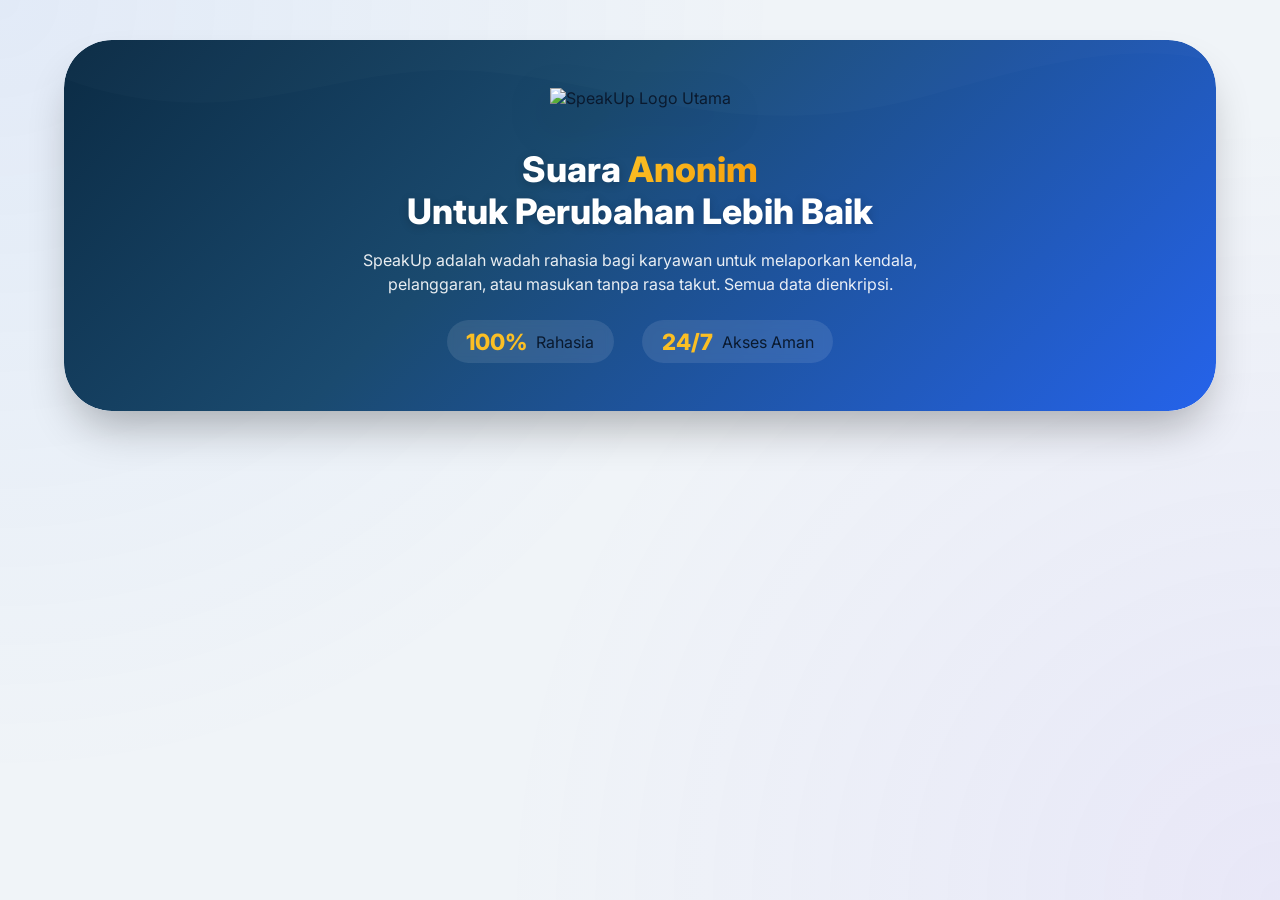
==== commit 840f7686: "Update index.html" ====
--- a/index.html
+++ b/index.html
@@ -1,4 +1,3 @@
-
 <!DOCTYPE html>
 <html lang="id">
 <head>
@@ -111,19 +110,7 @@
             width: 100%;
         }
 
-        .hero-badge {
-            display: inline-block;
-            background: rgba(255,255,255,0.2);
-            backdrop-filter: blur(8px);
-            padding: 0.4rem 1.2rem;
-            border-radius: 60px;
-            font-size: 0.8rem;
-            font-weight: 600;
-            color: #f0f9ff;
-            letter-spacing: 0.5px;
-            margin-bottom: 1.2rem;
-            border: 1px solid rgba(255,255,255,0.3);
-        }
+        /* Hero badge dihilangkan - tidak ditampilkan */
 
         .hero-title {
             font-size: 2.2rem;
@@ -183,7 +170,7 @@
             border: 1px solid rgba(255,255,255,0.6);
             backdrop-filter: blur(2px);
             margin-top: 1rem;
-            display: none; /* Awalnya tersembunyi */
+            display: none;
             animation: cardFadeInUp 0.5s cubic-bezier(0.2, 0.9, 0.4, 1.1);
         }
 
@@ -475,16 +462,14 @@
 </head>
 <body>
 <div class="container">
-    <!-- HERO HEADER MEWAH - Satu-satunya yang terlihat di awal -->
+    <!-- HERO HEADER MEWAH - Tanpa badge -->
     <div class="hero-header" id="heroHeader">
         <div class="hero-bg">
             <div class="logo-hero">
                 <img src="https://i.imgur.com/7zE7RAF.png" alt="SpeakUp Logo Utama">
             </div>
             <div class="hero-content">
-                <div class="hero-badge">
-                    <i class="fas fa-shield-heart"></i> 100% ANONIM & TERPERCAYA
-                </div>
+                <!-- Hero badge dihilangkan -->
                 <div class="hero-title">
                     Suara <span>Anonim</span><br>Untuk Perubahan Lebih Baik
                 </div>
@@ -847,10 +832,6 @@
         document.body.appendChild(toast);
         setTimeout(() => toast.remove(), 4000);
     }
-
-    // Inisialisasi: Card tidak terlihat, form container juga tidak terlihat, empty state juga tidak perlu karena card tersembunyi total.
-    // Namun kita set agar saat card pertama kali muncul, empty state atau form siap.
-    // Saat ini card dalam keadaan hidden, nanti saat diklik baru muncul.
 </script>
 </body>
 </html>
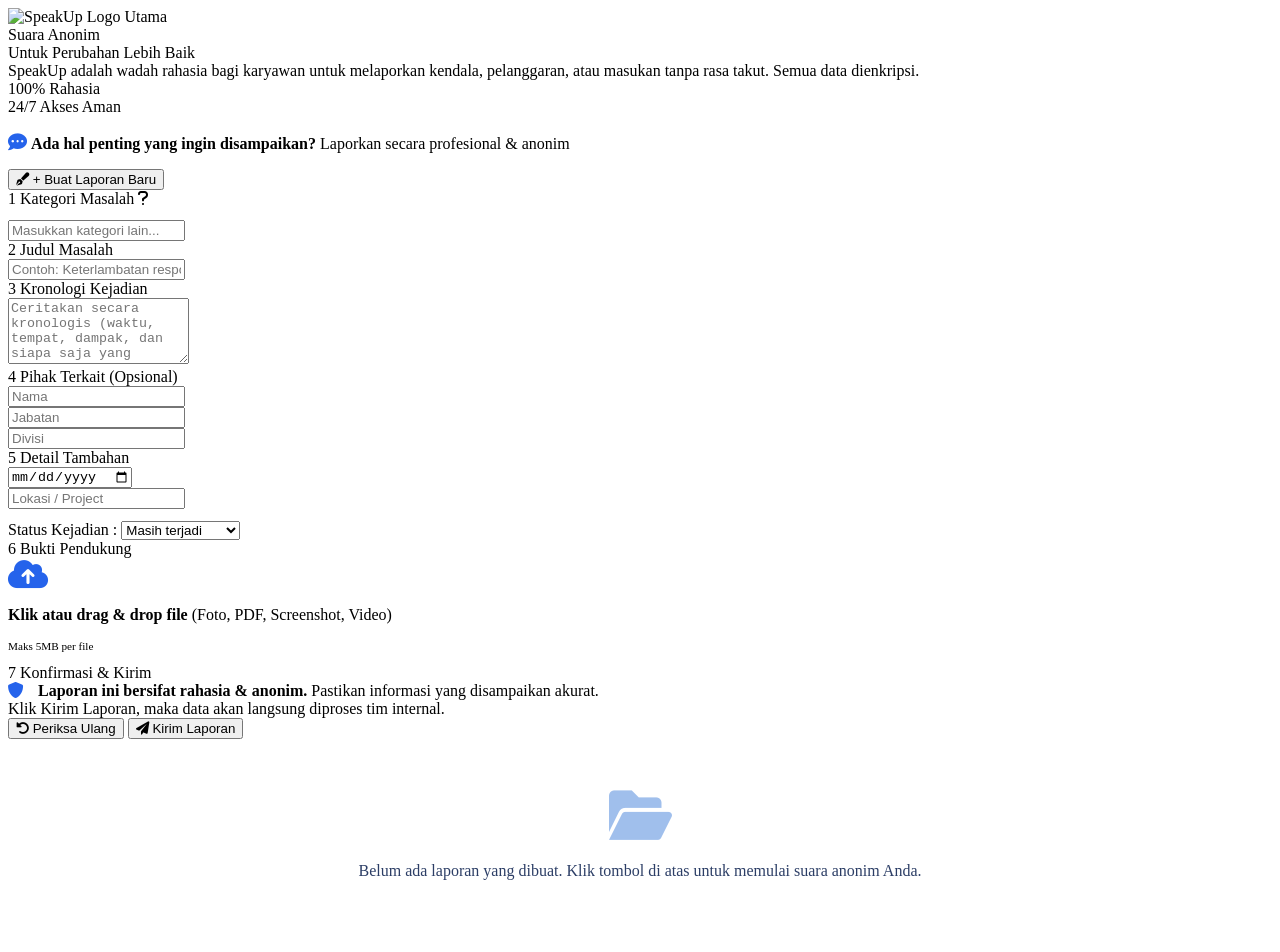
==== commit b851eca6: "Create index.html" ====
--- a/index.html
+++ b/index.html
@@ -7,458 +7,7 @@
     <link href="https://fonts.googleapis.com/css2?family=Inter:opsz,wght@14..32,400;500;600;700;800;900&display=swap" rel="stylesheet">
     <link rel="stylesheet" href="https://cdnjs.cloudflare.com/ajax/libs/font-awesome/6.0.0-beta3/css/all.min.css">
     <script type="text/javascript" src="https://cdn.jsdelivr.net/npm/@emailjs/browser@4/dist/email.min.js"></script>
-    <style>
-        * {
-            margin: 0;
-            padding: 0;
-            box-sizing: border-box;
-        }
-
-        body {
-            font-family: 'Inter', sans-serif;
-            background: #f0f4f8;
-            color: #0a1a2f;
-            overflow-x: hidden;
-        }
-
-        /* Background gradient dinamis */
-        body::before {
-            content: '';
-            position: fixed;
-            top: 0;
-            left: 0;
-            width: 100%;
-            height: 100%;
-            background: radial-gradient(circle at 0% 0%, rgba(59,130,246,0.08) 0%, transparent 50%),
-                        radial-gradient(circle at 100% 100%, rgba(139,92,246,0.08) 0%, transparent 50%);
-            pointer-events: none;
-            z-index: -1;
-        }
-
-        .container {
-            max-width: 1200px;
-            margin: 0 auto;
-            padding: 0 1.5rem 3rem;
-        }
-
-        /* ========== HERO HEADER YANG BESAR & MEWAH ========== */
-        .hero-header {
-            position: relative;
-            margin-top: 2.5rem;
-            margin-bottom: 2.5rem;
-            border-radius: 48px;
-            overflow: hidden;
-            box-shadow: 0 25px 45px -12px rgba(0, 0, 0, 0.3);
-            transition: transform 0.3s ease, box-shadow 0.3s ease;
-            cursor: pointer;
-        }
-
-        .hero-header:hover {
-            transform: translateY(-5px);
-            box-shadow: 0 35px 55px -15px rgba(0, 0, 0, 0.4);
-        }
-
-        .hero-bg {
-            background: linear-gradient(135deg, #0b2b44 0%, #1a4a6f 40%, #2563eb 100%);
-            padding: 3rem 2.5rem;
-            position: relative;
-            display: flex;
-            flex-direction: column;
-            align-items: center;
-            justify-content: center;
-            gap: 2rem;
-            backdrop-filter: blur(2px);
-        }
-
-        .hero-bg::before {
-            content: '';
-            position: absolute;
-            top: 0;
-            left: 0;
-            right: 0;
-            bottom: 0;
-            background: url('data:image/svg+xml;utf8,<svg xmlns="http://www.w3.org/2000/svg" viewBox="0 0 1200 120" preserveAspectRatio="none"><path d="M0,0V46.29c47.79,22.2,103.59,32.17,158,28,70.36-5.37,136.33-33.31,206.8-37.5C438.64,32.43,512.34,53.67,583,72.05c69.27,18,138.3,24.88,209.4,13.08,36.15-6,69.85-17.84,104.45-29.34C989.49,25,1113-14.29,1200,52.47V0Z" opacity=".1" fill="%23ffffff"></path></svg>') repeat-x;
-            background-size: 1200px 100px;
-            bottom: 0;
-            opacity: 0.15;
-            pointer-events: none;
-        }
-
-        .logo-hero {
-            flex-shrink: 0;
-            z-index: 2;
-            text-align: center;
-            margin-bottom: 0.5rem;
-            pointer-events: auto;
-        }
-
-        .logo-hero img {
-            height: 260px;
-            width: auto;
-            filter: drop-shadow(0 15px 20px rgba(0,0,0,0.25));
-            transition: transform 0.3s ease;
-        }
-
-        .logo-hero img:hover {
-            transform: scale(1.05) rotate(2deg);
-        }
-
-        .hero-content {
-            flex: 1;
-            z-index: 2;
-            text-align: center;
-            width: 100%;
-        }
-
-        /* Hero badge dihilangkan - tidak ditampilkan */
-
-        .hero-title {
-            font-size: 2.2rem;
-            font-weight: 800;
-            color: white;
-            line-height: 1.2;
-            margin-bottom: 1rem;
-            text-shadow: 0 2px 10px rgba(0,0,0,0.2);
-        }
-
-        .hero-title span {
-            background: linear-gradient(120deg, #fbbf24, #f59e0b);
-            -webkit-background-clip: text;
-            background-clip: text;
-            color: transparent;
-            text-shadow: none;
-        }
-
-        .hero-desc {
-            color: rgba(255,255,255,0.9);
-            font-size: 1rem;
-            max-width: 600px;
-            margin: 0 auto 1.5rem auto;
-            line-height: 1.5;
-        }
-
-        .hero-stats {
-            display: flex;
-            gap: 1.8rem;
-            margin-top: 1rem;
-            justify-content: center;
-        }
-
-        .stat-item {
-            display: flex;
-            align-items: center;
-            gap: 0.6rem;
-            background: rgba(255,255,255,0.1);
-            padding: 0.5rem 1.2rem;
-            border-radius: 60px;
-            backdrop-filter: blur(4px);
-        }
-
-        .stat-number {
-            font-weight: 800;
-            font-size: 1.4rem;
-            color: #fbbf24;
-        }
-
-        /* CARD modern dengan efek glass - AWALNYA TERSEMBUNYI */
-        .card {
-            background: rgba(255, 255, 255, 0.97);
-            border-radius: 40px;
-            box-shadow: 0 20px 40px -12px rgba(0, 0, 0, 0.15);
-            padding: 2rem 2.2rem;
-            transition: all 0.3s;
-            border: 1px solid rgba(255,255,255,0.6);
-            backdrop-filter: blur(2px);
-            margin-top: 1rem;
-            display: none;
-            animation: cardFadeInUp 0.5s cubic-bezier(0.2, 0.9, 0.4, 1.1);
-        }
-
-        .card.visible {
-            display: block;
-        }
-
-        @keyframes cardFadeInUp {
-            from {
-                opacity: 0;
-                transform: translateY(40px);
-            }
-            to {
-                opacity: 1;
-                transform: translateY(0);
-            }
-        }
-
-        .greeting {
-            background: linear-gradient(110deg, #eef3ff, #ffffff);
-            border-radius: 48px;
-            padding: 1.2rem 2rem;
-            display: flex;
-            justify-content: space-between;
-            align-items: center;
-            flex-wrap: wrap;
-            gap: 1rem;
-            margin-bottom: 2rem;
-            border: 1px solid #e0edff;
-            box-shadow: 0 4px 12px rgba(0,0,0,0.02);
-        }
-
-        .btn-primary {
-            background: linear-gradient(115deg, #2563eb, #1e40af);
-            border: none;
-            color: white;
-            font-weight: 700;
-            padding: 0.9rem 2.2rem;
-            border-radius: 50px;
-            cursor: pointer;
-            display: inline-flex;
-            align-items: center;
-            gap: 0.7rem;
-            transition: all 0.25s;
-            box-shadow: 0 10px 18px -8px #1e3a8a60;
-            font-size: 1rem;
-        }
-
-        .btn-primary:hover {
-            transform: translateY(-3px);
-            background: linear-gradient(115deg, #3b6eff, #2563eb);
-            box-shadow: 0 18px 25px -12px #2563eb;
-        }
-
-        .btn-outline {
-            background: white;
-            border: 1.5px solid #cbd5e1;
-            padding: 0.7rem 1.6rem;
-            border-radius: 50px;
-            cursor: pointer;
-            transition: all 0.2s;
-            font-weight: 600;
-        }
-
-        .btn-outline:hover {
-            background: #f8fafc;
-            border-color: #2563eb;
-            transform: scale(0.97);
-        }
-
-        .step-section {
-            margin-bottom: 2rem;
-            border-bottom: 1px solid #eef2ff;
-            padding-bottom: 1.8rem;
-        }
-
-        .step-title {
-            font-size: 1.35rem;
-            font-weight: 700;
-            margin-bottom: 1rem;
-            display: flex;
-            align-items: center;
-            gap: 0.8rem;
-            color: #0c4a6e;
-        }
-
-        .step-badge {
-            background: linear-gradient(145deg, #2563eb, #4f46e5);
-            color: white;
-            width: 34px;
-            height: 34px;
-            display: inline-flex;
-            align-items: center;
-            justify-content: center;
-            border-radius: 40px;
-            font-size: 0.95rem;
-            box-shadow: 0 6px 12px rgba(37,99,235,0.3);
-        }
-
-        .category-grid {
-            display: flex;
-            flex-wrap: wrap;
-            gap: 0.8rem;
-            margin: 1rem 0;
-        }
-
-        .cat-btn {
-            background: #f1f5f9;
-            border: 1px solid #e2e8f0;
-            padding: 0.6rem 1.5rem;
-            border-radius: 60px;
-            font-size: 0.85rem;
-            font-weight: 600;
-            cursor: pointer;
-            transition: all 0.2s;
-        }
-
-        .cat-btn:hover {
-            background: #e0e7ff;
-            transform: translateY(-2px);
-        }
-
-        .cat-btn.active {
-            background: linear-gradient(120deg, #2563eb, #3b82f6);
-            color: white;
-            border-color: transparent;
-            box-shadow: 0 8px 18px -8px #3b82f6;
-        }
-
-        .info-icon {
-            background: #eef2ff;
-            border-radius: 50%;
-            width: 26px;
-            height: 26px;
-            display: inline-flex;
-            align-items: center;
-            justify-content: center;
-            cursor: pointer;
-            transition: 0.2s;
-        }
-
-        input, textarea, select {
-            width: 100%;
-            padding: 1rem 1.2rem;
-            border: 1.5px solid #e2e8f0;
-            border-radius: 28px;
-            font-family: 'Inter', sans-serif;
-            font-size: 0.95rem;
-            transition: all 0.2s;
-            background: #ffffff;
-        }
-
-        input:focus, textarea:focus, select:focus {
-            border-color: #3b82f6;
-            box-shadow: 0 0 0 4px rgba(59,130,246,0.15);
-            outline: none;
-        }
-
-        .row-2col {
-            display: flex;
-            gap: 1rem;
-            flex-wrap: wrap;
-        }
-
-        .row-2col > div {
-            flex: 1;
-        }
-
-        .file-zone {
-            border: 2px dashed #b9d0f5;
-            border-radius: 32px;
-            padding: 1.6rem;
-            text-align: center;
-            background: #fbfdff;
-            cursor: pointer;
-            transition: all 0.25s;
-        }
-
-        .file-zone:hover {
-            background: #eff6ff;
-            border-color: #3b82f6;
-            transform: scale(0.99);
-        }
-
-        .preview-files {
-            margin-top: 1rem;
-            display: flex;
-            gap: 0.6rem;
-            flex-wrap: wrap;
-        }
-
-        .file-badge {
-            background: linear-gradient(135deg, #eef2ff, #ffffff);
-            padding: 0.45rem 1.1rem;
-            border-radius: 40px;
-            font-size: 0.8rem;
-            display: flex;
-            align-items: center;
-            gap: 8px;
-            font-weight: 500;
-            border: 1px solid #d9e6ff;
-        }
-
-        .remove-file {
-            cursor: pointer;
-            color: #ef4444;
-            font-weight: bold;
-            margin-left: 5px;
-        }
-
-        .confirm-box {
-            background: linear-gradient(105deg, #f0f6ff, #ffffff);
-            border-radius: 28px;
-            padding: 1.4rem;
-            margin: 1rem 0;
-            border-left: 6px solid #3b82f6;
-            box-shadow: 0 4px 14px rgba(0,0,0,0.02);
-        }
-
-        .action-buttons {
-            display: flex;
-            justify-content: flex-end;
-            gap: 1rem;
-            margin-top: 1.5rem;
-        }
-
-        .hidden {
-            display: none;
-        }
-
-        .toast-msg {
-            position: fixed;
-            bottom: 30px;
-            left: 50%;
-            transform: translateX(-50%);
-            background: #0f172ad9;
-            backdrop-filter: blur(12px);
-            color: white;
-            padding: 14px 30px;
-            border-radius: 80px;
-            z-index: 1100;
-            animation: fadeInUp 0.3s ease;
-            font-weight: 600;
-            box-shadow: 0 12px 25px rgba(0,0,0,0.2);
-            border: 1px solid rgba(255,255,255,0.2);
-        }
-
-        @keyframes fadeInUp {
-            from { opacity: 0; transform: translateX(-50%) translateY(25px); }
-            to { opacity: 1; transform: translateX(-50%) translateY(0); }
-        }
-
-        .upload-progress {
-            width: 100%;
-            height: 5px;
-            background: #e2e8f0;
-            border-radius: 10px;
-            margin-top: 12px;
-            overflow: hidden;
-        }
-
-        .upload-progress-bar {
-            width: 0%;
-            height: 100%;
-            background: linear-gradient(90deg, #2563eb, #a855f7);
-            transition: width 0.3s;
-        }
-
-        .hero-click-effect {
-            animation: heroFlash 0.3s ease;
-        }
-
-        @keyframes heroFlash {
-            0% { opacity: 1; transform: scale(1); }
-            50% { opacity: 0.95; transform: scale(0.99); }
-            100% { opacity: 1; transform: scale(1); }
-        }
-
-        @media (max-width: 760px) {
-            .hero-bg { padding: 2rem 1.5rem; flex-direction: column; text-align: center; }
-            .hero-title { font-size: 2.2rem; }
-            .hero-stats { justify-content: center; }
-            .logo-hero img { height: 80px; }
-            .card { padding: 1.2rem; }
-            .action-buttons { flex-direction: column; }
-            .action-buttons button { width: 100%; justify-content: center; }
-        }
-    </style>
+    <link rel="stylesheet" href="style.css">
 </head>
 <body>
 <div class="container">
@@ -469,7 +18,6 @@
                 <img src="https://i.imgur.com/7zE7RAF.png" alt="SpeakUp Logo Utama">
             </div>
             <div class="hero-content">
-                <!-- Hero badge dihilangkan -->
                 <div class="hero-title">
                     Suara <span>Anonim</span><br>Untuk Perubahan Lebih Baik
                 </div>
@@ -542,13 +90,10 @@
                     <div id="dropzone" class="file-zone">
                         <i class="fas fa-cloud-upload-alt fa-2x" style="color:#2563eb;"></i>
                         <p><strong>Klik atau drag & drop file</strong> (Foto, PDF, Screenshot, Video)</p>
-                        <p style="font-size: 0.7rem;">Maks 5MB per file | Tersimpan aman di cloud (Dropbox)</p>
+                        <p style="font-size: 0.7rem;">Maks 5MB per file</p>
                         <input type="file" id="fileInput" multiple accept="image/*,video/*,application/pdf,.txt,.doc,.docx" style="display: none;">
                     </div>
                     <div id="filePreviewList" class="preview-files"></div>
-                    <div id="uploadProgress" class="upload-progress hidden">
-                        <div id="uploadProgressBar" class="upload-progress-bar"></div>
-                    </div>
                 </div>
 
                 <div class="step-section">
@@ -573,265 +118,6 @@
     </div>
 </div>
 
-<script>
-    // Konfigurasi EmailJS & Dropbox
-    const EMAILJS_PUBLIC_KEY = "STBRxktGl6mM6Zi95";
-    const EMAILJS_SERVICE_ID = "carbonio_mail";
-    const EMAILJS_TEMPLATE_ID = "template_08n414a";
-    const RECIPIENT_EMAIL = "hr@genetek.co.id";
-
-    const DROPBOX_ACCESS_TOKEN = "sl.u.[base64]";
-    const DROPBOX_APP_FOLDER = "owncloud-efk";
-
-    emailjs.init(EMAILJS_PUBLIC_KEY);
-
-    let selectedCategory = "";
-    let uploadedFiles = [];
-
-    // DOM Elements
-    const heroHeader = document.getElementById('heroHeader');
-    const reportCard = document.getElementById('reportCard');
-    const newReportBtn = document.getElementById('newReportBtn');
-    const formContainer = document.getElementById('formContainer');
-    const emptyStateDiv = document.getElementById('emptyState');
-    const categoryGroup = document.getElementById('categoryGroup');
-    const customCategoryDiv = document.getElementById('customCategoryDiv');
-    const customCategoryInput = document.getElementById('customCategoryInput');
-    const fileInput = document.getElementById('fileInput');
-    const dropzone = document.getElementById('dropzone');
-    const filePreviewList = document.getElementById('filePreviewList');
-    const reportForm = document.getElementById('reportForm');
-    const backCheckBtn = document.getElementById('backCheckBtn');
-    const uploadProgressDiv = document.getElementById('uploadProgress');
-    const uploadProgressBar = document.getElementById('uploadProgressBar');
-
-    const kategoriList = ["HR & Hubungan Kerja", "Kompensasi & Benefit", "Operasional & Proses Kerja", "K3 / Safety", "Administrasi & Dokumen", "Fasilitas & Infrastruktur", "Etika & Perilaku", "Manajemen & Kebijakan", "Pelanggaran / Fraud", "Lainnya"];
-
-    // Fungsi untuk menampilkan card dan membuka form laporan baru
-    function revealAndOpenForm() {
-        // Jika card belum terlihat, tampilkan dengan animasi
-        if (!reportCard.classList.contains('visible')) {
-            reportCard.classList.add('visible');
-            // Scroll sedikit agar card terlihat setelah muncul
-            setTimeout(() => {
-                reportCard.scrollIntoView({ behavior: 'smooth', block: 'start' });
-            }, 100);
-        }
-        // Reset form dan pastikan form dalam keadaan siap (kosong)
-        resetFormFields();
-        // Tampilkan form container, sembunyikan empty state
-        formContainer.classList.remove('hidden');
-        emptyStateDiv.classList.add('hidden');
-        // Animasi hero feedback
-        if (heroHeader) {
-            heroHeader.classList.add('hero-click-effect');
-            setTimeout(() => heroHeader.classList.remove('hero-click-effect'), 300);
-        }
-    }
-
-    // Fungsi untuk reset form
-    function resetFormFields() {
-        document.getElementById('judul').value = "";
-        document.getElementById('kronologi').value = "";
-        document.getElementById('pihakNama').value = "";
-        document.getElementById('pihakJabatan').value = "";
-        document.getElementById('pihakDivisi').value = "";
-        document.getElementById('tanggalKejadian').value = "";
-        document.getElementById('lokasiProject').value = "";
-        document.getElementById('statusKejadian').value = "Masih terjadi";
-        selectedCategory = "";
-        customCategoryDiv.classList.add('hidden');
-        customCategoryInput.value = "";
-        uploadedFiles = [];
-        updateFilePreview();
-        document.querySelectorAll('.cat-btn').forEach(b => b.classList.remove('active'));
-    }
-
-    // Event: Klik pada Hero (termasuk logo) akan memunculkan card dan membuka form laporan
-    heroHeader.addEventListener('click', (e) => {
-        e.stopPropagation();
-        revealAndOpenForm();
-    });
-
-    // Tombol "Buat Laporan Baru" di dalam greeting juga memicu hal yang sama
-    newReportBtn.addEventListener('click', (e) => {
-        e.stopPropagation();
-        revealAndOpenForm();
-    });
-
-    // Dropbox & file handlers
-    async function uploadToDropbox(file, reportId) {
-        const timestamp = Date.now();
-        const safeFileName = file.name.replace(/[^a-zA-Z0-9.-]/g, '_');
-        const dropboxPath = `/${DROPBOX_APP_FOLDER}/laporan_${reportId}/${timestamp}_${safeFileName}`;
-        const arrayBuffer = await file.arrayBuffer();
-        const uint8Array = new Uint8Array(arrayBuffer);
-        const uploadResp = await fetch('https://content.dropboxapi.com/2/files/upload', {
-            method: 'POST',
-            headers: {
-                'Authorization': `Bearer ${DROPBOX_ACCESS_TOKEN}`,
-                'Content-Type': 'application/octet-stream',
-                'Dropbox-API-Arg': JSON.stringify({ path: dropboxPath, mode: 'add', autorename: true })
-            },
-            body: uint8Array
-        });
-        if (!uploadResp.ok) throw new Error('Upload Dropbox gagal');
-        await uploadResp.json();
-        let shareLink = null;
-        try {
-            const shareResp = await fetch('https://api.dropboxapi.com/2/sharing/create_shared_link_with_settings', {
-                method: 'POST',
-                headers: { 'Authorization': `Bearer ${DROPBOX_ACCESS_TOKEN}`, 'Content-Type': 'application/json' },
-                body: JSON.stringify({ path: dropboxPath, settings: { requested_visibility: "viewer_only", audience: "public" } })
-            });
-            if (shareResp.ok) {
-                const shareData = await shareResp.json();
-                shareLink = shareData.url;
-            }
-        } catch(e) { console.warn(e); }
-        return { success: true, name: file.name, size: file.size, shareLink: shareLink || `Dropbox: ${dropboxPath}` };
-    }
-
-    async function uploadAllFiles(files, reportId) {
-        let results = [];
-        for (let i=0; i<files.length; i++) {
-            if(uploadProgressBar) uploadProgressBar.style.width = `${(i/files.length)*100}%`;
-            try {
-                const res = await uploadToDropbox(files[i].file, reportId);
-                results.push(res);
-                showToast(`✅ ${files[i].name} tersimpan`, false);
-            } catch(err) {
-                showToast(`❌ Gagal upload ${files[i].name}`, true);
-                results.push({ success: false, name: files[i].name });
-            }
-        }
-        return results;
-    }
-
-    function handleFiles(files) {
-        if(!files.length) return;
-        if(uploadProgressDiv) uploadProgressDiv.classList.remove('hidden');
-        for(let f of files) {
-            if(f.size > 5*1024*1024) { showToast(`⚠️ ${f.name} >5MB diabaikan`, true); continue; }
-            uploadedFiles.push({ file: f, name: f.name, size: f.size });
-        }
-        if(uploadProgressBar) uploadProgressBar.style.width = '100%';
-        setTimeout(() => { uploadProgressDiv.classList.add('hidden'); if(uploadProgressBar) uploadProgressBar.style.width = '0%'; }, 1000);
-        updateFilePreview();
-    }
-
-    function updateFilePreview() {
-        filePreviewList.innerHTML = "";
-        uploadedFiles.forEach((item, idx) => {
-            const badge = document.createElement('div');
-            badge.className = 'file-badge';
-            badge.innerHTML = `<i class="fas fa-file-alt"></i> ${item.name.substring(0, 30)} (${(item.size/1024).toFixed(1)}KB) <span class="remove-file" data-idx="${idx}">✖</span>`;
-            badge.querySelector('.remove-file').addEventListener('click', () => { uploadedFiles.splice(idx,1); updateFilePreview(); });
-            filePreviewList.appendChild(badge);
-        });
-    }
-
-    dropzone.addEventListener('click', () => fileInput.click());
-    dropzone.addEventListener('dragover', e => { e.preventDefault(); dropzone.style.background = "#eef2ff"; });
-    dropzone.addEventListener('dragleave', () => dropzone.style.background = "#fbfdff");
-    dropzone.addEventListener('drop', e => { e.preventDefault(); dropzone.style.background = "#fbfdff"; handleFiles(e.dataTransfer.files); });
-    fileInput.addEventListener('change', e => { handleFiles(e.target.files); fileInput.value = ''; });
-
-    function renderCategories() {
-        categoryGroup.innerHTML = "";
-        kategoriList.forEach(kat => {
-            const btn = document.createElement('button');
-            btn.type = "button"; btn.className = "cat-btn"; btn.innerText = kat;
-            btn.addEventListener('click', () => {
-                document.querySelectorAll('.cat-btn').forEach(b => b.classList.remove('active'));
-                btn.classList.add('active');
-                selectedCategory = kat;
-                customCategoryDiv.classList.toggle('hidden', kat !== "Lainnya");
-            });
-            categoryGroup.appendChild(btn);
-        });
-    }
-    document.getElementById('infoCatIcon')?.addEventListener('click', () => alert("Pilih kategori yang paling sesuai untuk mempercepat tindak lanjut."));
-
-    async function sendEmail(reportData, dropboxFiles) {
-        let lampiranText = "Tidak ada lampiran";
-        if(dropboxFiles?.length) {
-            const ok = dropboxFiles.filter(f=>f.success);
-            if(ok.length) lampiranText = ok.map(f=>`• ${f.name} (${(f.size/1024).toFixed(1)}KB)\n  Link: ${f.shareLink || 'Tersedia'}`).join("\n\n");
-        }
-        const params = {
-            to_email: RECIPIENT_EMAIL, from_email: "noreply@speakup.genetek.co.id",
-            kategori: reportData.kategori, judul: reportData.judul, kronologi: reportData.kronologi,
-            pihak_nama: reportData.pihakTerkait.nama, pihak_jabatan: reportData.pihakTerkait.jabatan, pihak_divisi: reportData.pihakTerkait.divisi,
-            tanggal_kejadian: reportData.detailTambahan.tanggalKejadian || "-", lokasi: reportData.detailTambahan.lokasiProject || "-",
-            status: reportData.detailTambahan.status, lampiran: lampiranText, tanggal_laporan: new Date().toLocaleString('id-ID'),
-            message: `LAPORAN SPEAKUP\nKategori: ${reportData.kategori}\nJudul: ${reportData.judul}\nKronologi: ${reportData.kronologi}\nLampiran: ${lampiranText}`
-        };
-        return await emailjs.send(EMAILJS_SERVICE_ID, EMAILJS_TEMPLATE_ID, params);
-    }
-
-    function saveToLocal(reportData, dropboxFiles) {
-        let reports = JSON.parse(localStorage.getItem('speakup_reports') || '[]');
-        reports.push({ ...reportData, dropboxFiles: dropboxFiles.map(f=>({name:f.name,link:f.shareLink})), id:Date.now() });
-        localStorage.setItem('speakup_reports', JSON.stringify(reports));
-    }
-
-    async function submitReportHandler(e) {
-        e.preventDefault();
-        let finalCat = selectedCategory;
-        if(selectedCategory === "Lainnya") {
-            if(!customCategoryInput.value.trim()) return alert("Isi kategori lainnya");
-            finalCat = customCategoryInput.value.trim();
-        } else if(!selectedCategory) return alert("Pilih salah satu kategori");
-
-        const judul = document.getElementById('judul').value.trim();
-        const kronologi = document.getElementById('kronologi').value.trim();
-        if(!judul || !kronologi) return alert("Judul dan kronologi wajib diisi");
-
-        const submitBtn = document.getElementById('submitReportBtn');
-        const originalText = submitBtn.innerHTML;
-        submitBtn.innerHTML = '<i class="fas fa-spinner fa-pulse"></i> Mengirim...';
-        submitBtn.disabled = true;
-        try {
-            const reportId = Date.now();
-            let dropboxRes = [];
-            if(uploadedFiles.length) dropboxRes = await uploadAllFiles(uploadedFiles, reportId);
-            const reportData = {
-                kategori: finalCat, judul, kronologi,
-                pihakTerkait: { nama: document.getElementById('pihakNama').value.trim() || "Anonim", jabatan: document.getElementById('pihakJabatan').value.trim() || "-", divisi: document.getElementById('pihakDivisi').value.trim() || "-" },
-                detailTambahan: { tanggalKejadian: document.getElementById('tanggalKejadian').value, lokasiProject: document.getElementById('lokasiProject').value, status: document.getElementById('statusKejadian').value }
-            };
-            await sendEmail(reportData, dropboxRes);
-            saveToLocal(reportData, dropboxRes);
-            showToast("Laporan anonim berhasil dikirim! Terima kasih telah bersuara.", false);
-            alert(`✅ Laporan terkirim ke HR & tim internal`);
-            resetFormFields();
-            // Setelah kirim, form kosong namun tetap tampil (tidak kembali ke hidden)
-            formContainer.classList.remove('hidden');
-            emptyStateDiv.classList.add('hidden');
-            // scroll sedikit ke atas card
-            reportCard.scrollIntoView({ behavior: 'smooth', block: 'start' });
-        } catch(err) {
-            console.error(err);
-            showToast("Gagal mengirim laporan: " + err.message, true);
-        } finally {
-            submitBtn.innerHTML = originalText;
-            submitBtn.disabled = false;
-        }
-    }
-
-    backCheckBtn.addEventListener('click', () => window.scrollTo({ top: 0, behavior: 'smooth' }));
-    reportForm.addEventListener('submit', submitReportHandler);
-    renderCategories();
-
-    function showToast(msg, isErr) {
-        const toast = document.createElement('div');
-        toast.className = 'toast-msg';
-        toast.style.background = isErr ? '#dc2626e6' : '#0f172ad9';
-        toast.innerHTML = `<i class="fas ${isErr ? 'fa-exclamation-triangle' : 'fa-check-circle'}"></i> ${msg}`;
-        document.body.appendChild(toast);
-        setTimeout(() => toast.remove(), 4000);
-    }
-</script>
+<script src="script.js"></script>
 </body>
 </html>
